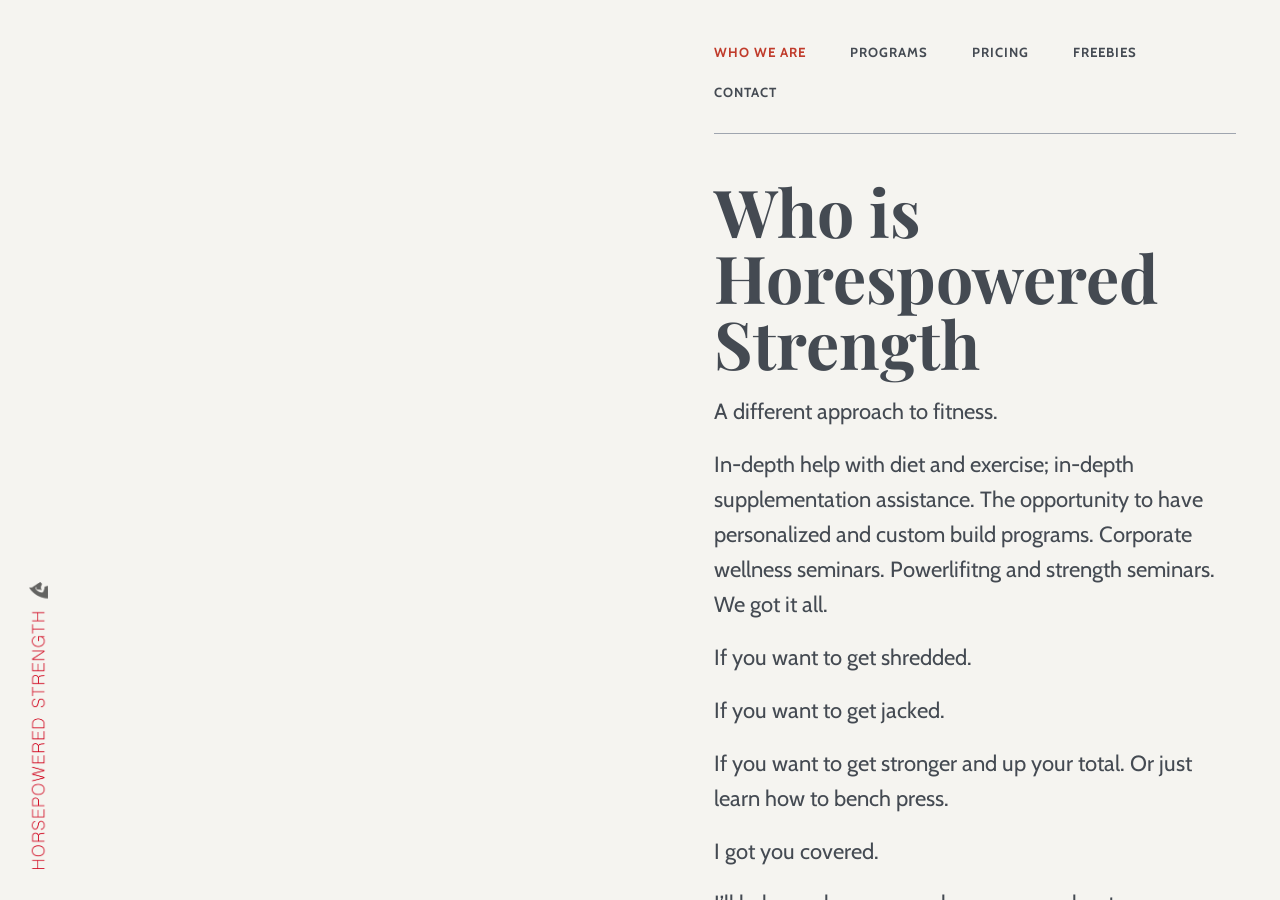
==== index.html @ 3295accf "Changed Title" ====
<!doctype html>
<html lang="en-us">
    <head>
        <!-- Meta -->
        <meta charset="utf-8">
        <meta http-equiv="x-ua-compatible" content="ie=edge">
        <meta name="viewport" content="width=device-width,initial-scale=1">
        <title>Horespowered Strength</title>
        <meta name="description" content="">
        <!-- The compiled CSS file -->
        <link rel="stylesheet" href="css/production.css">
        <!-- Web fonts -->
        <link href="https://fonts.googleapis.com/css?family=Cabin:400,700|Playfair+Display:900" rel="stylesheet">
        <!-- favicon.ico. Place these in the root directory. -->
        <link rel="shortcut icon" href="favicon.ico">
    </head>
    <body>
        <div class="grid-row">
            <!-- Header -->
            <header class="header full-width">
                <!-- Mobile header -->
                <div class="show-on-mobile pt1 pl2 pr2 mb1">
                    <div class="border--bottom pt1">
                        <div class="grid-row grid-row--center pb1">
                            <div class="grid-column span-half">
                                <!-- Mobile logo -->
                                <div class="mb0">
                                    <img class="logo--mobile" src="img/mobile-logo.png" alt="Horsepowered Strength" title="Viking Tours">
                                </div>
                            </div>
                            <div class="grid-column span-half align--right">
                                <!-- Mobile social links -->
                            </div>
                        </div>
                    </div>
                </div>
                <!-- Desktop header -->
                <!-- Desktop logo -->
                <h1 class="hide-on-mobile logo-container absolute block full-width align--center"><img class="logo--desktop" src="img/desktop-logo.png" alt="Horsepowered Strength" title="Viking Tours"></h1>
                <!-- Social links -->
            </header>
            <!-- Hero image -->
            <div class="hero-container full-width show-on-mobile pt1 pl2 pr2">
                <div class="hero full-width full-height" style="background:rgba(0,0,0,0) url(/img/1.jpg) no-repeat scroll center center/cover;background-image: url('img/20.jpg');"></div>
            </div>
            <div class="hide-on-mobile hero" style="background:rgba(0,0,0,0) url(/img/1.jpg) no-repeat scroll center center/cover;background-image: url('img/20.jpg');"></div>
            <!-- Body -->
            <div class="body full-width pt1 pr2 pb2 pl2">
                <!-- Navigation -->
                <nav class="navigation border--bottom pt1">
                    <ul class="no-bullets list--inline pb1 bold">
                        <li class="small mr2">
                            <a class="link link--text current" href="/">Who We Are</a>
                        </li>
                        <li class="small mr2">
                            <a class="link link--text" href="programs.html">Programs</a>
                        </li>
                        <li class="small mr2">
                            <a class="link link--text" href="pricing.html">Pricing</a>
                        </li>
                        <li class="small mr2">
                            <a class="link link--text" href="/pricing.html">freebies</a>
                        </li>
                        <li class="small">
                            <a class="link link--text" href="contact.html">Contact</a>
                        </li>
                    </ul>
                </nav>
                <!-- Page Content -->
                <main class="content pt2 pb2">
                    <h2>Who is Horespowered Strength</h2>
                    <p>A different approach to fitness.&nbsp;</p>
                    <p>In-depth help with diet and exercise; in-depth supplementation assistance. The opportunity to have personalized and custom build programs. Corporate wellness seminars. Powerlifitng and strength seminars. We got it all.</p>
                    <p>If you want to get shredded.</p>
                    <p>If you want to get jacked.</p>
                    <p>If you want to get stronger and up your total. Or just learn how to bench press.</p>
                    <p>I got you covered.</p>
                    <p>I’ll help you learn as much as you can about as many things as possible. A resource that serves to help you cultivate capability.  Help you push yourself towards <i>suitability for success</i>, in whatever area of life you need it, based on what you learn about yourself on your time in the gym.</p>
                    <p>Its not for everyone. But it is for you.</p>
                </main>
                <!-- Footer -->
                <footer class="border--top pt1 pb1">
                    <div class="mb0">
                        <img class="logo--mobile" src="img/hpslogo.png" alt="Viking Tours" title="Viking Tours">
                    </div>
                    <p class="text--gray small mb0"> Optional programing, form check and nutrtion tracking via                 <a href="https://thefitbot.com/index.html">
                            <img src="img/fitbotlogo.png" width="75" height="75" style="padding-bottom: 8px;" class="icon-link">
                        </a></p>
                    <a style="background-color:black;color:white;text-decoration:none;padding:4px 6px;font-family:-apple-system, BlinkMacSystemFont, &quot;San Francisco&quot;, &quot;Helvetica Neue&quot;, Helvetica, Ubuntu, Roboto, Noto, &quot;Segoe UI&quot;, Arial, sans-serif;font-size:12px;font-weight:bold;line-height:1.2;display:inline-block;border-radius:3px" href="https://unsplash.com/@aloragriffiths?utm_medium=referral&amp;utm_campaign=photographer-credit&amp;utm_content=creditBadge" target="_blank" rel="noopener noreferrer" title="Download free do whatever you want high-resolution photos from Alora Griffiths"> <span style="display:inline-block;padding:2px 3px"> <svg xmlns="http://www.w3.org/2000/svg" style="height:12px;width:auto;position:relative;vertical-align:middle;top:-1px;fill:white" viewbox="0 0 32 32">
                                <title>unsplash-logo</title>
                                <path d="M20.8 18.1c0 2.7-2.2 4.8-4.8 4.8s-4.8-2.1-4.8-4.8c0-2.7 2.2-4.8 4.8-4.8 2.7.1 4.8 2.2 4.8 4.8zm11.2-7.4v14.9c0 2.3-1.9 4.3-4.3 4.3h-23.4c-2.4 0-4.3-1.9-4.3-4.3v-15c0-2.3 1.9-4.3 4.3-4.3h3.7l.8-2.3c.4-1.1 1.7-2 2.9-2h8.6c1.2 0 2.5.9 2.9 2l.8 2.4h3.7c2.4 0 4.3 1.9 4.3 4.3zm-8.6 7.5c0-4.1-3.3-7.5-7.5-7.5-4.1 0-7.5 3.4-7.5 7.5s3.3 7.5 7.5 7.5c4.2-.1 7.5-3.4 7.5-7.5z"></path>
                            </svg></span> <span style="display:inline-block;padding:2px 3px">Alora Griffiths</span></a>
                </footer>
                <footer class="border--top pt1 pb1">
                    <p class="text--gray small mb0"> Design by Papaya</p>
                </footer>
            </div>
            <!-- end Body -->
        </div>
    </body>
</html>
---- css/production.css ----
/*! normalize.css v7.0.0 | MIT License | github.com/necolas/normalize.css */html{line-height:1.15;-ms-text-size-adjust:100%;-webkit-text-size-adjust:100%}body{margin:0}article,aside,footer,header,nav,section{display:block}h1{font-size:2em;margin:.67em 0}figcaption,figure,main{display:block}figure{margin:1em 40px}hr{-webkit-box-sizing:content-box;box-sizing:content-box;height:0;overflow:visible}pre{font-family:monospace,monospace;font-size:1em}a{background-color:transparent;-webkit-text-decoration-skip:objects}abbr[title]{border-bottom:none;text-decoration:underline;-webkit-text-decoration:underline dotted;text-decoration:underline dotted}b,strong{font-weight:inherit}b,strong{font-weight:bolder}code,kbd,samp{font-family:monospace,monospace;font-size:1em}dfn{font-style:italic}mark{background-color:#ff0;color:#000}small{font-size:80%}sub,sup{font-size:75%;line-height:0;position:relative;vertical-align:baseline}sub{bottom:-.25em}sup{top:-.5em}audio,video{display:inline-block}audio:not([controls]){display:none;height:0}img{border-style:none}svg:not(:root){overflow:hidden}button,input,optgroup,select,textarea{font-family:sans-serif;font-size:100%;line-height:1.15;margin:0}button,input{overflow:visible}button,select{text-transform:none}[type=reset],[type=submit],button,html [type=button]{-webkit-appearance:button}[type=button]::-moz-focus-inner,[type=reset]::-moz-focus-inner,[type=submit]::-moz-focus-inner,button::-moz-focus-inner{border-style:none;padding:0}[type=button]:-moz-focusring,[type=reset]:-moz-focusring,[type=submit]:-moz-focusring,button:-moz-focusring{outline:1px dotted ButtonText}fieldset{padding:.35em .75em .625em}legend{-webkit-box-sizing:border-box;box-sizing:border-box;color:inherit;display:table;max-width:100%;padding:0;white-space:normal}progress{display:inline-block;vertical-align:baseline}textarea{overflow:auto}[type=checkbox],[type=radio]{-webkit-box-sizing:border-box;box-sizing:border-box;padding:0}[type=number]::-webkit-inner-spin-button,[type=number]::-webkit-outer-spin-button{height:auto}[type=search]{-webkit-appearance:textfield;outline-offset:-2px}[type=search]::-webkit-search-cancel-button,[type=search]::-webkit-search-decoration{-webkit-appearance:none}::-webkit-file-upload-button{-webkit-appearance:button;font:inherit}details,menu{display:block}summary{display:list-item}canvas{display:inline-block}template{display:none}[hidden]{display:none}blockquote,caption,dd,dl,fieldset,figure,form,hr,ol,pre,table,td,th,ul{margin:0;padding:0}[tabindex='-1']:focus{outline:0}body,button,input,select,textarea{-webkit-font-smoothing:antialiased;-webkit-text-size-adjust:100%}a:active,a:hover{outline:0}[role=button],a,button,input,label,select,textarea{-ms-touch-action:manipulation;touch-action:manipulation}ol,ul{margin-bottom:0}ol ol,ol ul,ul ol,ul ul{margin-bottom:0}b,strong{line-height:inherit}em,i{font-style:italic;line-height:inherit}table{display:table;max-width:100%}td,th{line-height:1.6rem;vertical-align:middle}th{text-align:left}form{font-size:1rem}fieldset{border:0;min-width:0}legend{line-height:inherit;margin:0}input,optgroup,select,textarea{line-height:inherit}input,label,select{vertical-align:middle}input[type=file]{display:block;width:100%}textarea{height:auto;resize:vertical}input:focus,select:focus,textarea:focus{outline:0}.select select:focus:-moz-focusring{color:transparent;text-shadow:0 0 0 #000}select[multiple],select[size]{height:auto}.select--list:after{content:none!important}select::-ms-expand{display:none}option{color:#444a52;background-color:#fff}fieldset[disabled] input,input[disabled],input[readonly]{cursor:not-allowed;opacity:1;pointer-events:none}button{line-height:inherit;vertical-align:middle}embed,iframe,img,object{display:inline-block;vertical-align:middle}iframe{border:0}img{border:0;font-style:italic;height:auto;-ms-interpolation-mode:bicubic}svg{max-height:100%}.gm-style img{max-width:none}html{-webkit-box-sizing:border-box;box-sizing:border-box;font-family:Cabin,Avenir,"Avenir Next",Trebuchet,Verdana,sans-serif;font-size:18px;font-style:normal;font-weight:400;min-height:100%;-webkit-tap-highlight-color:transparent}*,:after,:before{-webkit-box-sizing:inherit;box-sizing:inherit}body{background-color:#f5f4f0!important;color:#444a52;line-height:1.6rem;margin:0;padding:0;-moz-osx-font-smoothing:grayscale}::-moz-selection{background-color:#c03b2b;color:#fff;text-shadow:none}::selection{background-color:#c03b2b;color:#fff;text-shadow:none}img::-moz-selection{background:0 0}img::selection{background:0 0}img::-moz-selection{background:0 0}.btn{background-image:none;border-radius:3px;border-style:solid;border-width:1px;cursor:pointer;display:inline-block;font-family:Cabin,Avenir,"Avenir Next",Trebuchet,Verdana,sans-serif;font-size:1rem;letter-spacing:1px;font-weight:700;line-height:1.6rem;margin-bottom:0;padding:.45rem 1rem .35rem;text-align:center;text-decoration:none;-ms-touch-action:manipulation;touch-action:manipulation;-webkit-transition:background-color .2s ease-out,background .2s ease-out,color .2s ease-out,border .2s ease-out;transition:background-color .2s ease-out,background .2s ease-out,color .2s ease-out,border .2s ease-out;-webkit-user-select:none;-moz-user-select:none;-ms-user-select:none;user-select:none;vertical-align:middle;white-space:nowrap;-webkit-appearance:none;-moz-appearance:none;appearance:none}.btn:focus,.btn:hover{outline:0;text-decoration:none}.btn:active{outline:0;background-image:none}.btn.disabled,.btn[disabled],.btn[readonly],fieldset[disabled] .btn{cursor:not-allowed!important;opacity:1;pointer-events:none}a.btn.disabled,fieldset[disabled] a.btn{pointer-events:none}.btn--default{background-color:#c03b2b;border-color:#c03b2b;color:#fff}.btn--default:focus,.btn--default:hover{background-color:#962e22;border-color:#962e22}.btn--default:active{background-color:#6d2118;border-color:#6d2118}.btn--outline,.btn--outline:visited{background-color:transparent;border-color:#9fa5af;border-width:1px;color:#444a52}.btn--outline:focus,.btn--outline:hover,.btn--outline:visited:focus,.btn--outline:visited:hover{background-color:transparent;border-color:#444a52}.btn--outline:active,.btn--outline:visited:active{background-color:transparent;border-color:#9fa5af}.container{margin-left:auto;margin-right:auto;max-width:1000px;width:90%}canvas,iframe,img,svg,video{max-width:100%}.logo-container{bottom:.6rem}.logo--mobile{max-height:19px}.logo--desktop{max-width:19px}.icon{max-width:18px;max-height:18px}.form-control{background-image:none;background:#fff;border:1px solid #9fa5af;border-radius:3px;color:#444a52;display:block;font-family:Cabin,Avenir,"Avenir Next",Trebuchet,Verdana,sans-serif;font-size:1rem;line-height:1.6rem;max-width:100%;padding:.35rem .8rem .25rem;width:100%;-moz-osx-font-smoothing:grayscale}.form-control:focus{border-color:#c03b2b}.label{cursor:default;display:inline-block;font-weight:700;max-width:100%}.legend{display:block;white-space:normal;width:100%}.form--stacked .checkbox,.form--stacked .input,.form--stacked .label,.form--stacked .radio,.form--stacked .select,.form--stacked .textarea{display:block;width:100%}.form--inline .form-control{display:inline-block;vertical-align:middle;width:auto}.form--inline .checkbox,.form--inline .radio{display:inline-block;vertical-align:middle}.select{color:#444a52;display:block;position:relative}.select select{background-color:#fff;border:1px solid #9fa5af;border-radius:3px;color:#444a52;cursor:pointer;display:inline-block;font-family:Cabin,Avenir,"Avenir Next",Trebuchet,Verdana,sans-serif;line-height:1.6rem;margin:0;outline:0;padding:.35rem .8rem .25rem;width:100%;-webkit-appearance:none;-moz-appearance:none;appearance:none}.select select>option{background-color:#fff}.select:after{border-top:5px solid;border-right:5px solid transparent;border-bottom:5px solid transparent;border-left:5px solid transparent;content:"";display:inline-block;height:0;margin-top:-2px;pointer-events:none;position:absolute;right:13px;top:50%;width:0}::-webkit-input-placeholder{color:#9fa5af;-webkit-font-smoothing:antialiased}::-moz-placeholder{color:#9fa5af;-moz-osx-font-smoothing:grayscale}:-ms-input-placeholder{color:#9fa5af}.grid-row{display:-webkit-box;display:-ms-flexbox;display:flex;-webkit-box-flex:0;-ms-flex:0 1 auto;flex:0 1 auto;-webkit-box-orient:horizontal;-webkit-box-direction:normal;-ms-flex-direction:row;flex-direction:row;-ms-flex-wrap:wrap;flex-wrap:wrap;margin:0 -.8rem}.grid-column{-webkit-box-flex:1;-ms-flex:1 0 0%;flex:1 0 0%;padding:0 .8rem}.grid-row--flex-cells>.grid-column{display:-webkit-box;display:-ms-flexbox;display:flex}.grid-row--top{-webkit-box-align:start;-ms-flex-align:start;align-items:flex-start}.grid-row--center{-webkit-box-align:center;-ms-flex-align:center;align-items:center}.grid-row--bottom{-webkit-box-align:end;-ms-flex-align:end;align-items:flex-end}.column--top{-ms-flex-item-align:start;align-self:flex-start}.column--center{-ms-flex-item-align:center;align-self:center}.column--bottom{-ms-flex-item-align:end;align-self:flex-end}.span-12,.span-whole{-ms-flex-preferred-size:100%;flex-basis:100%;max-width:100%}.span-6,.span-half{-ms-flex-preferred-size:50%;flex-basis:50%;max-width:50%}.span-4,.span-one-third{-ms-flex-preferred-size:33.33333%;flex-basis:33.33333%;max-width:33.33333%}.span-8,.span-two-thirds{-ms-flex-preferred-size:66.66667%;flex-basis:66.66667%;max-width:66.66667%}.span-3,.span-one-fourth{-ms-flex-preferred-size:25%;flex-basis:25%;max-width:25%}.span-two-fourths{-ms-flex-preferred-size:50%;flex-basis:50%;max-width:50%}.span-9,.span-three-fourths{-ms-flex-preferred-size:75%;flex-basis:75%;max-width:75%}.span-one-fifth{-ms-flex-preferred-size:20%;flex-basis:20%;max-width:20%}.span-two-fifths{-ms-flex-preferred-size:40%;flex-basis:40%;max-width:40%}.span-three-fifths{-ms-flex-preferred-size:60%;flex-basis:60%;max-width:60%}.span-four-fifths{-ms-flex-preferred-size:80%;flex-basis:80%;max-width:80%}.span-1{-ms-flex-preferred-size:8.33333%;flex-basis:8.33333%;max-width:8.33333%}.span-2{-ms-flex-preferred-size:16.66667%;flex-basis:16.66667%;max-width:16.66667%}.span-5{-ms-flex-preferred-size:41.66667%;flex-basis:41.66667%;max-width:41.66667%}.span-7{-ms-flex-preferred-size:58.33333%;flex-basis:58.33333%;max-width:58.33333%}.span-10{-ms-flex-preferred-size:83.33333%;flex-basis:83.33333%;max-width:83.33333%}.span-11{-ms-flex-preferred-size:91.66667%;flex-basis:91.66667%;max-width:91.66667%}.offset-12{margin-left:100%}.offset-6,.offset-half{margin-left:50%}.offset-4,.offset-one-third{margin-left:33.33333%}.offset-8,.offset-two-thirds{margin-left:66.66667%}.offset-3,.offset-one-fourth{margin-left:25%}.offset-two-fourths{margin-left:50%}.offset-9,.offset-three-fourths{margin-left:75%}.offset-one-fifth{margin-left:20%}.offset-two-fifths{margin-left:40%}.offset-three-fifths{margin-left:60%}.offset-four-fifths{margin-left:80%}.offset-1{margin-left:8.33333%}.offset-2{margin-left:16.66667%}.offset-5{margin-left:41.66667%}.offset-7{margin-left:58.33333%}.offset-10{margin-left:83.33333%}.offset-11{margin-left:91.66667%}.default-links a,.default-links a:link,.default-links a:visited,.link,.link:link,.link:visited{color:#c03b2b;text-decoration:none;-webkit-transition:color .2s ease-out;transition:color .2s ease-out}.default-links a:focus,.default-links a:hover,.link:focus,.link:hover{color:#9a2f23}.default-links a:active,.link:active{background-image:none;color:#81281d;outline:0;-webkit-transition:color .2s ease-out;transition:color .2s ease-out}.link--text,.link--text:link,.link--text:visited{color:#444a52}.link--text:focus,.link--text:hover{color:#c03b2b}.link--text:active{color:#9a2f23}.no-bullets{list-style:none}.list--indented{padding-left:2.4rem}.list--inline{font-size:0}.list--inline li{display:inline-block;font-size:1rem}.navigation{text-transform:uppercase}.navigation .current{color:#c03b2b!important}.navigation li{letter-spacing:1px}.hero-container{height:200px}.h1,h1{font-size:2.3rem}.h2,h2{font-size:2.3rem}.h3,h3{font-size:1.333rem}.h4,dl,h4,ol,p,ul{font-size:1rem}.h5,h5{font-size:.75rem}.h6,.small,h6,small{font-size:.75rem}h1,h2,h3,h4,h5,h6{font-family:"Playfair Display",Times,serif;font-weight:700;line-height:1;margin-top:0;margin-bottom:.8rem;text-rendering:optimizeLegibility}h6{color:#6e7784}.h1,.h2,.h3,.h4,.h5,.h6{line-height:1;margin-bottom:.8rem}p{margin:0 auto .8rem auto}.small,small{font-size:.6rem!important}hr{border:0;border-top:1px solid #9fa5af;display:block;height:1px}.blockquote{border-left:4px solid #9fa5af;font-family:Cabin,Avenir,"Avenir Next",Trebuchet,Verdana,sans-serif;font-size:1.333rem;font-style:italic;max-width:100%;margin-bottom:.8rem;padding-left:1.2rem}.blockquote:after,.blockquote:before{content:""}.bold{font-weight:700}.regular{font-weight:400}.italic{font-style:italic}.align--left{text-align:left}.align--center{text-align:center}.align--right{text-align:right}.align--justify{text-align:justify}.line-height--base{line-height:1.6rem}.line-height--heading{line-height:1}.font--heading{font-family:"Playfair Display",Times,serif}.font--reading{font-family:"Playfair Display",Times,serif}.font--ui{font-family:Cabin,Avenir,"Avenir Next",Trebuchet,Verdana,sans-serif}.border--full{border-color:#9fa5af;border-style:solid;border-width:1px}.border--top{border-top-color:#9fa5af;border-top-style:solid;border-top-width:1px}.border--right{border-right-color:#9fa5af;border-right-style:solid;border-right-width:1px}.border--bottom{border-bottom-color:#9fa5af;border-bottom-style:solid;border-bottom-width:1px}.border--left{border-left-color:#9fa5af;border-left-style:solid;border-left-width:1px}.border--none{border:0}.rounded{border-radius:3px}.rounded--top{border-radius:3px 3px 0 0}.rounded--right{border-radius:0 3px 3px 0}.rounded--bottom{border-radius:0 0 3px 3px}.rounded--left{border-radius:3px 0 0 3px}.circle{border-radius:50%}.text--white{color:#fff}.text--lightest-gray{color:#d1d4d9}.text--light-gray{color:#9fa5af}.text--gray{color:#6e7784}.text--dark-gray{color:#444a52}.text--darkest-gray{color:#1b1d20}.text--primary-color{color:#c03b2b}.text--secondary-color{color:#f5f4f0}.text--tertiary-color{color:#428bca}.bg--white{background-color:#fff}.bg--lightest-gray{background-color:#d1d4d9}.bg--light-gray{background-color:#9fa5af}.bg--gray{background-color:#6e7784}.bg--dark-gray{background-color:#444a52}.bg--darkest-gray{background-color:#1b1d20}.bg--primary-color{background-color:#c03b2b}.bg--secondary-color{background-color:#f5f4f0}.bg--tertiary-color{background-color:#428bca}.m0{margin:0}.mt0{margin-top:0}.mr0{margin-right:0}.mb0{margin-bottom:0}.ml0{margin-left:0}.m1{margin:.8rem}.mt1{margin-top:.8rem}.mr1{margin-right:.8rem}.mb1{margin-bottom:.8rem}.ml1{margin-left:.8rem}.m2{margin:2rem}.mt2{margin-top:2rem}.mr2{margin-right:2rem}.mb2{margin-bottom:2rem}.ml2{margin-left:2rem}.m3{margin:3.2rem}.mt3{margin-top:3.2rem}.mr3{margin-right:3.2rem}.mb3{margin-bottom:3.2rem}.ml3{margin-left:3.2rem}.m4{margin:4.4rem}.mt4{margin-top:4.4rem}.mr4{margin-right:4.4rem}.mb4{margin-bottom:4.4rem}.ml4{margin-left:4.4rem}.p-mb{margin-bottom:.8rem}.centered{margin-right:auto;margin-left:auto}.p0{padding:0}.pt0{padding-top:0}.pr0{padding-right:0}.pb0{padding-bottom:0}.pl0{padding-left:0}.p1{padding:.8rem}.pt1{padding-top:.8rem}.pr1{padding-right:.8rem}.pb1{padding-bottom:.8rem}.pl1{padding-left:.8rem}.p2{padding:2rem}.pt2{padding-top:2rem}.pr2{padding-right:2rem}.pb2{padding-bottom:2rem}.pl2{padding-left:2rem}.p3{padding:3.2rem}.pt3{padding-top:3.2rem}.pr3{padding-right:3.2rem}.pb3{padding-bottom:3.2rem}.pl3{padding-left:3.2rem}.p4{padding:4.4rem}.pt4{padding-top:4.4rem}.pr4{padding-right:4.4rem}.pb4{padding-bottom:4.4rem}.pl4{padding-left:4.4rem}.relative{position:relative}.absolute{position:absolute}.fixed{position:fixed}.top--0{top:0}.right--0{right:0}.bottom--0{bottom:0}.left--0{left:0}.z1{z-index:1}.z2{z-index:2}.z3{z-index:3}.z4{z-index:4}.z5{z-index:5}.vertical--top{vertical-align:top}.vertical--middle{vertical-align:middle}.vertical--bottom{vertical-align:bottom}.block{display:block}.inline-block{display:inline-block}.inline{display:inline}.flex{display:-webkit-box;display:-ms-flexbox;display:flex}.overflow--scroll{overflow:scroll}.overflow--hidden{overflow:hidden}.overflow--visible{overflow:visible}.overflow--auto{overflow:auto}.show-on-mobile{display:none!important}.float--left{float:left}.float--right{float:right}.float--none{float:none}.full-width{width:100%}.half-width{width:50%}.full-height{height:100%}.fit{max-width:100%}.clearfix:after,.clearfix:before{content:"";display:table}.clearfix:after{clear:both}@media screen and (min-width:1200px){html{font-size:22px}.header{position:fixed;top:0;left:0;bottom:0;width:3.5rem}.hero{position:fixed;top:0;left:3.5rem;bottom:0;width:calc(100% - 610px - 3.5rem)}.body{position:fixed;top:0;right:0;bottom:0;max-width:610px;overflow-y:scroll}.h1,h1{font-size:3rem}.h2,h2{font-size:3rem}.h3,h3{font-size:1.333rem}.h4,dl,h4,ol,p,ul{font-size:1rem}.h5,h5{font-size:.75rem}.h6,.small,h6,small{font-size:.75rem}}@media screen and (max-width:1200px){input,select,textarea{font-size:16px}.btn{display:block;margin-bottom:.8rem}.navigation{margin-top:-.5rem}.block-on-mobile,.show-on-mobile{display:block!important}.hide-on-mobile{display:none!important}}@media screen and (max-width:500px){.grid-row{margin:0 auto}.grid-column{-webkit-box-flex:1;-ms-flex-positive:1;flex-grow:1;-ms-flex-preferred-size:100%;flex-basis:100%;max-width:100%;padding:0;margin-left:0}.list--inline li{display:block}.mobile-social-links{display:none}.align--center-on-tiny{text-align:center}}
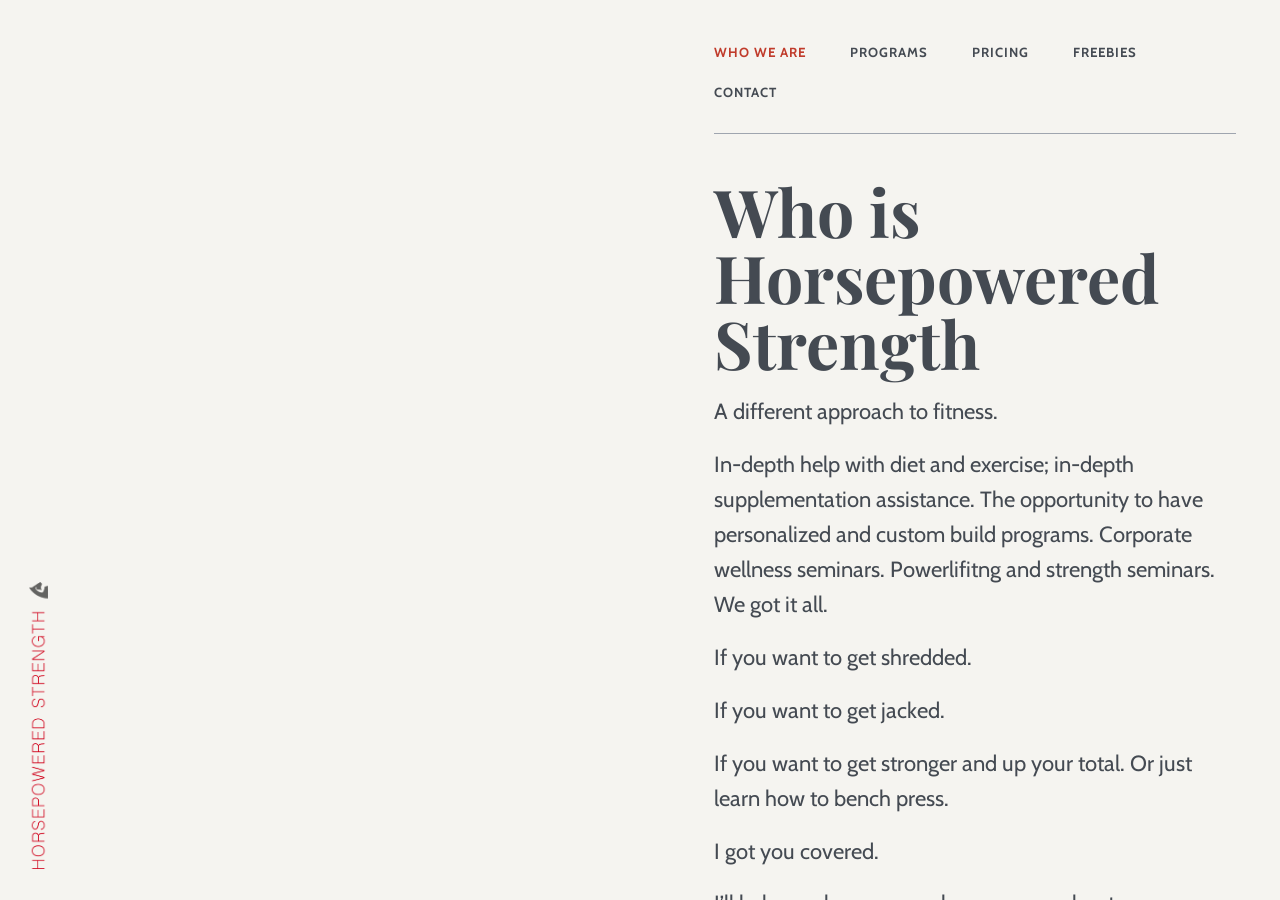
==== commit 8ae5a11e: "Fixed spelling mistakes" ====
--- a/index.html
+++ b/index.html
@@ -5,7 +5,7 @@
         <meta charset="utf-8">
         <meta http-equiv="x-ua-compatible" content="ie=edge">
         <meta name="viewport" content="width=device-width,initial-scale=1">
-        <title>Horespowered Strength</title>
+        <title>Horsepowered Strength</title>
         <meta name="description" content="">
         <!-- The compiled CSS file -->
         <link rel="stylesheet" href="css/production.css">
@@ -25,7 +25,7 @@
                             <div class="grid-column span-half">
                                 <!-- Mobile logo -->
                                 <div class="mb0">
-                                    <img class="logo--mobile" src="img/mobile-logo.png" alt="Horsepowered Strength" title="Viking Tours">
+                                    <img class="logo--mobile" src="img/mobile-logo.png" alt="Horsepowered Strength" title="Horsepowered Strength">
                                 </div>
                             </div>
                             <div class="grid-column span-half align--right">
@@ -36,7 +36,7 @@
                 </div>
                 <!-- Desktop header -->
                 <!-- Desktop logo -->
-                <h1 class="hide-on-mobile logo-container absolute block full-width align--center"><img class="logo--desktop" src="img/desktop-logo.png" alt="Horsepowered Strength" title="Viking Tours"></h1>
+                <h1 class="hide-on-mobile logo-container absolute block full-width align--center"><img class="logo--desktop" src="img/desktop-logo.png" alt="Horsepowered Strength" title="Horsepowered Strength"></h1>
                 <!-- Social links -->
             </header>
             <!-- Hero image -->
@@ -68,7 +68,7 @@
                 </nav>
                 <!-- Page Content -->
                 <main class="content pt2 pb2">
-                    <h2>Who is Horespowered Strength</h2>
+                    <h2>Who is Horsepowered Strength</h2>
                     <p>A different approach to fitness.&nbsp;</p>
                     <p>In-depth help with diet and exercise; in-depth supplementation assistance. The opportunity to have personalized and custom build programs. Corporate wellness seminars. Powerlifitng and strength seminars. We got it all.</p>
                     <p>If you want to get shredded.</p>
@@ -81,7 +81,7 @@
                 <!-- Footer -->
                 <footer class="border--top pt1 pb1">
                     <div class="mb0">
-                        <img class="logo--mobile" src="img/hpslogo.png" alt="Viking Tours" title="Viking Tours">
+                        <img class="logo--mobile" src="img/hpslogo.png" alt="Horsepowered Strength" title="Horsepowered Strength">
                     </div>
                     <p class="text--gray small mb0"> Optional programing, form check and nutrtion tracking via                 <a href="https://thefitbot.com/index.html">
                             <img src="img/fitbotlogo.png" width="75" height="75" style="padding-bottom: 8px;" class="icon-link">
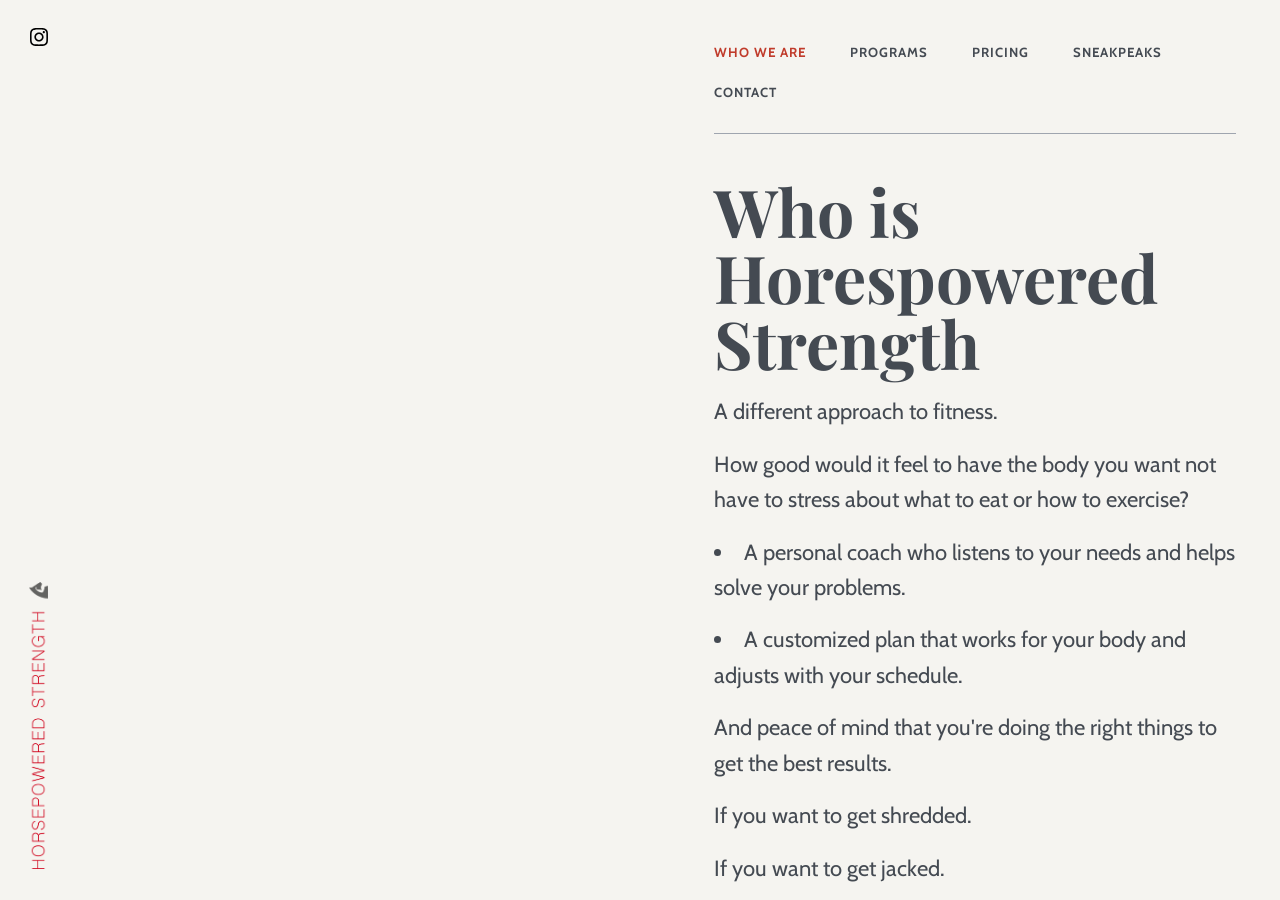
==== commit 71b06e82: "Major over-all. Stage 1" ====
--- a/index.html
+++ b/index.html
@@ -1,7 +1,7 @@
 <!doctype html>
 <html lang="en-us">
     <head>
-        <!-- Meta -->
+        <!-- So Meta -->
         <meta charset="utf-8">
         <meta http-equiv="x-ua-compatible" content="ie=edge">
         <meta name="viewport" content="width=device-width,initial-scale=1">
@@ -25,7 +25,7 @@
                             <div class="grid-column span-half">
                                 <!-- Mobile logo -->
                                 <div class="mb0">
-                                    <img class="logo--mobile" src="img/mobile-logo.png" alt="Horsepowered Strength" title="Horsepowered Strength">
+                                    <img class="logo--mobile" src="img/mobile-logo.png" alt="Horsepowered Strength" title="Viking Tours">
                                 </div>
                             </div>
                             <div class="grid-column span-half align--right">
@@ -36,8 +36,15 @@
                 </div>
                 <!-- Desktop header -->
                 <!-- Desktop logo -->
-                <h1 class="hide-on-mobile logo-container absolute block full-width align--center"><img class="logo--desktop" src="img/desktop-logo.png" alt="Horsepowered Strength" title="Horsepowered Strength"></h1>
+                <h1 class="hide-on-mobile logo-container absolute block full-width align--center"><img class="logo--desktop" src="img/desktop-logo.png" alt="Horsepowered Strength" title="Viking Tours"></h1>
                 <!-- Social links -->
+                <ul class="pt1 no-bullets align--center hide-on-mobile">
+                    <li>
+                        <a class="link link--default" href="https://www.instagram.com">
+                            <img class="icon" src="/img/instagram.svg" alt="Instagram">
+                        </a>
+                    </li>
+                </ul>
             </header>
             <!-- Hero image -->
             <div class="hero-container full-width show-on-mobile pt1 pl2 pr2">
@@ -59,7 +66,7 @@
                             <a class="link link--text" href="pricing.html">Pricing</a>
                         </li>
                         <li class="small mr2">
-                            <a class="link link--text" href="/pricing.html">freebies</a>
+                            <a class="link link--text" href="sneakpeaks.html">Sneakpeaks</a>
                         </li>
                         <li class="small">
                             <a class="link link--text" href="contact.html">Contact</a>
@@ -68,20 +75,25 @@
                 </nav>
                 <!-- Page Content -->
                 <main class="content pt2 pb2">
-                    <h2>Who is Horsepowered Strength</h2>
+                    <h2>Who is Horespowered Strength</h2>
                     <p>A different approach to fitness.&nbsp;</p>
-                    <p>In-depth help with diet and exercise; in-depth supplementation assistance. The opportunity to have personalized and custom build programs. Corporate wellness seminars. Powerlifitng and strength seminars. We got it all.</p>
+                    <p>How good would it feel to have the body you want not have to stress about what to eat or how to exercise?</p>
+                    <p style="list-style-position: inside;text-align: left;display: list-item;list-style-image: url('transparent-red-checkmark-th');">A personal coach who listens to your needs and helps solve your problems.
+</p>
+                    <p style="list-style-position: inside;text-align: left;display: list-item;list-style-image: url('transparent-red-checkmark-th');">A customized plan that works for your body and adjusts with your schedule.
+</p>
+                    <p style="list-style-type: none;list-style-position: inside;text-align: left;display: list-item;list-style-image: url('transparent-red-checkmark-th');"> And peace of mind that you're doing the right things to get the best results.</p>
                     <p>If you want to get shredded.</p>
                     <p>If you want to get jacked.</p>
                     <p>If you want to get stronger and up your total. Or just learn how to bench press.</p>
                     <p>I got you covered.</p>
-                    <p>I’ll help you learn as much as you can about as many things as possible. A resource that serves to help you cultivate capability.  Help you push yourself towards <i>suitability for success</i>, in whatever area of life you need it, based on what you learn about yourself on your time in the gym.</p>
+                    <p>I’ll help you learn as much as you can about as many things as possible. To cut through empty promises, bogus research, and confusing advice and bring an effective, personalized approach to health and fitness that anyone can use to get in better shape—even if they’ve tried and failed before. I an help you learn you're stronger than you think based on what you learn about yourself on your time in the gym.</p>
                     <p>Its not for everyone. But it is for you.</p>
                 </main>
                 <!-- Footer -->
                 <footer class="border--top pt1 pb1">
                     <div class="mb0">
-                        <img class="logo--mobile" src="img/hpslogo.png" alt="Horsepowered Strength" title="Horsepowered Strength">
+                        <img class="logo--mobile" src="img/hpslogo.png" alt="Viking Tours" title="Viking Tours">
                     </div>
                     <p class="text--gray small mb0"> Optional programing, form check and nutrtion tracking via                 <a href="https://thefitbot.com/index.html">
                             <img src="img/fitbotlogo.png" width="75" height="75" style="padding-bottom: 8px;" class="icon-link">
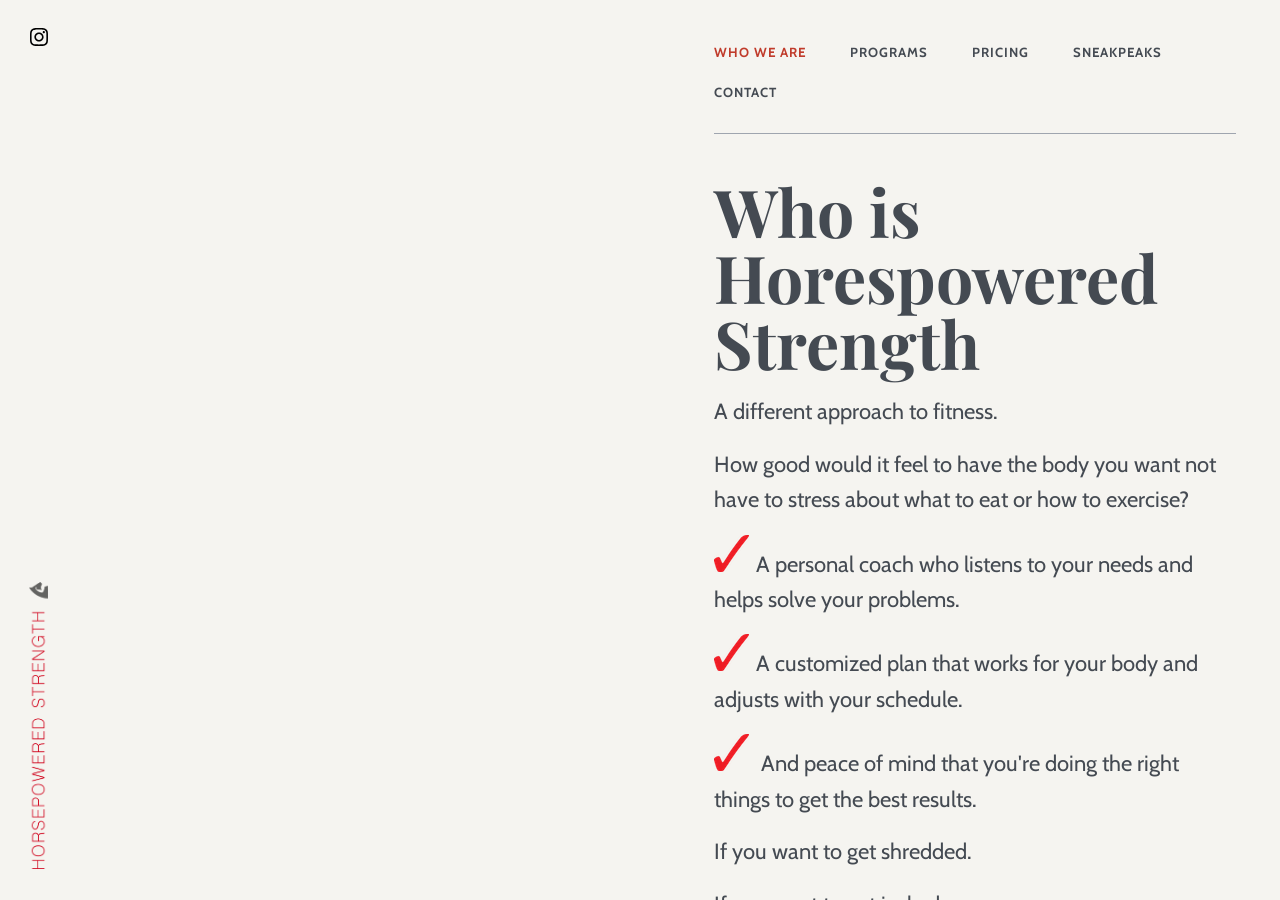
==== commit ebff0e9b: "Added files" ====
--- a/index.html
+++ b/index.html
@@ -78,11 +78,9 @@
                     <h2>Who is Horespowered Strength</h2>
                     <p>A different approach to fitness.&nbsp;</p>
                     <p>How good would it feel to have the body you want not have to stress about what to eat or how to exercise?</p>
-                    <p style="list-style-position: inside;text-align: left;display: list-item;list-style-image: url('transparent-red-checkmark-th');">A personal coach who listens to your needs and helps solve your problems.
-</p>
-                    <p style="list-style-position: inside;text-align: left;display: list-item;list-style-image: url('transparent-red-checkmark-th');">A customized plan that works for your body and adjusts with your schedule.
-</p>
-                    <p style="list-style-type: none;list-style-position: inside;text-align: left;display: list-item;list-style-image: url('transparent-red-checkmark-th');"> And peace of mind that you're doing the right things to get the best results.</p>
+                    <p style="list-style-position: inside;text-align: left;display: list-item;list-style-image: url('img/transparent-red-checkmark-th.png');">A personal coach who listens to your needs and helps solve your problems.</p>
+                    <p style="list-style-position: inside;text-align: left;display: list-item;list-style-image: url('img/transparent-red-checkmark-th.png');">A customized plan that works for your body and adjusts with your schedule.</p>
+                    <p style="list-style-type: none;list-style-position: inside;text-align: left;display: list-item;list-style-image: url('img/transparent-red-checkmark-th.png');"> And peace of mind that you're doing the right things to get the best results.</p>
                     <p>If you want to get shredded.</p>
                     <p>If you want to get jacked.</p>
                     <p>If you want to get stronger and up your total. Or just learn how to bench press.</p>
